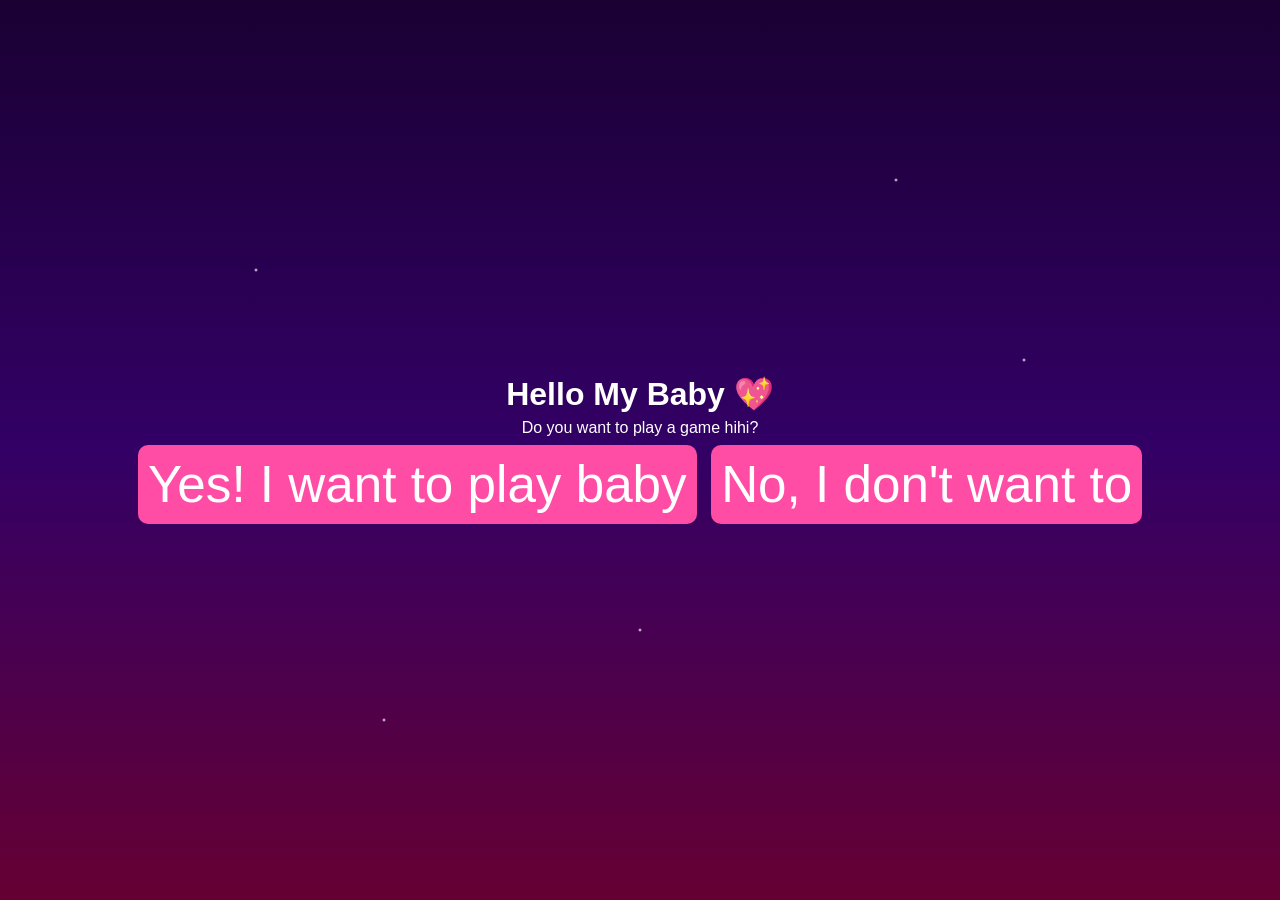
==== index.html @ bf1af163 "Add files via upload" ====
<!DOCTYPE html>
<html lang="en">
<head>
<meta charset="UTF-8">
<meta name="viewport" content="width=device-width, initial-scale=1.0">
<title>For My Darling Jessa</title>
<link rel="stylesheet" href="style.css">
</head>

<body>

<audio id="bgMusic" loop>
<source src="music.mp3" type="audio/mpeg">
</audio>

<!-- INTRO SCREEN -->
<div id="intro" class="screen active">
<h1>Hello My Baby 💖</h1>
<p>Do you want to play a game hihi?</p>
<div class="buttons">
<button id="yesBtn">Yes! I want to play baby</button>
<button id="noBtn">No, I don't want to</button>
</div>
</div>

<!-- MAZE SCREEN -->
<div id="mazeScreen" class="screen">
<h2>Find Me My Darling Jessa 💗</h2>
<canvas id="mazeCanvas" width="320" height="320"></canvas>
<div class="controls">
<button onclick="movePlayer(0,-1)">⬆</button><br>
<button onclick="movePlayer(-1,0)">⬅</button>
<button onclick="movePlayer(1,0)">➡</button>
<button onclick="movePlayer(0,1)">⬇</button>
</div>
</div>

<!-- HUG SCREEN -->
<div id="hugScreen" class="screen">
<div class="hug">
<span class="girl">👩</span>
<span class="heart">💖</span>
<span class="boy">👨</span>
</div>
<p class="hugText">You found me my darling...</p>
</div>

<!-- MESSAGE SCREEN -->
<div id="messageScreen" class="screen">
  <h2>For My Darling Jessa 💌</h2>
  <p id="loveMessage"></p>
</div>

<script src="script.js"></script>
</body>
</html>
---- style.css ----
/* BODY + STARRY NIGHT */
body{
  margin:0;
  font-family:Arial, sans-serif;
  color:white;
  text-align:center;
  overflow:hidden;
  background: linear-gradient(180deg,#1a0033,#330066,#660033);
  height:100vh;
}

body::before{
  content:"";
  position:fixed;
  top:0;
  left:0;
  width:100%;
  height:100%;
  background:
    radial-gradient(2px 2px at 20% 30%, white, transparent),
    radial-gradient(2px 2px at 80% 40%, white, transparent),
    radial-gradient(2px 2px at 50% 70%, white, transparent),
    radial-gradient(2px 2px at 30% 80%, white, transparent),
    radial-gradient(2px 2px at 70% 20%, white, transparent);
  animation:twinkle 5s infinite alternate;
  z-index:-1;
}

@keyframes twinkle{
  0%{opacity:.4}
  100%{opacity:.9}
}

/* SCREENS */
.screen{
  position:absolute;
  width:100%;
  height:100%;
  display:flex;
  flex-direction:column;
  justify-content:center;
  align-items:center;
  opacity:0;
  transform:scale(.9);
  transition:all .7s;
  pointer-events:none;
  padding:5px;
  box-sizing:border-box;
}

.screen.active{
  opacity:1;
  transform:scale(1);
  pointer-events:auto;
}

/* BUTTONS */
button{
  padding:10px;
  font-size:4vw; /* scales with screen width */
  border:none;
  border-radius:10px;
  margin:5px;
  background:#ff4da6;
  color:white;
  cursor:pointer;
  min-width:25vw;
  max-width:80vw;
}

button:hover{
  background:#ff1a8c;
}

/* MAZE */
#mazeCanvas{
  background:#fff;
  border:6px solid pink;
  border-radius:10px;
  margin-top:10px;
  width:90vw;
  max-width:400px;
  height:auto;
  aspect-ratio:1/1;
}

/* Controls */
.controls button{
  font-size:5vw;
  padding:2vw;
  margin:1vw;
}

/* HUG ANIMATION */
.hug{
  font-size:12vw; /* scales with screen */
  display:flex;
  align-items:center;
  gap:3vw;
  animation:hugMove 2s forwards;
}

.heart{
  animation:heartBeat 1s infinite;
}

@keyframes hugMove{
  0%{transform:scale(.5);opacity:0;}
  100%{transform:scale(1.2);opacity:1;}
}

@keyframes heartBeat{
  0%{transform:scale(1)}
  50%{transform:scale(1.3)}
  100%{transform:scale(1)}
}

/* LOVE MESSAGE BOX */
#messageScreen{
  display:flex;
  justify-content:center;
  align-items:center;
  flex-direction:column;
  width:100%;
  height:100%;
  background:linear-gradient(180deg,#330066,#660033);
  color:#fff;
  padding:5px;
  box-sizing:border-box;
}

#loveMessage{
  background: rgba(255, 77, 166, 0.25);
  border-radius: 20px;
  padding:5vw; /* scales padding */
  width:90%;
  max-width:600px;
  font-size:4vw; /* scales text */
  line-height:1.6;
  box-shadow: 0 8px 20px rgba(255,77,166,0.5);
  backdrop-filter: blur(5px);
  text-align:left;
  overflow:hidden;
  animation:fadeIn 1s ease forwards;
}

/* FLOATING HEARTS */
.heartFloat{
  position:absolute;
  font-size:5vw;
  animation:float 6s linear infinite;
}

@keyframes float{
  0%{transform:translateY(0)}
  100%{transform:translateY(-100vh)}
}

/* MAZE WALL GLOW */
.wall{
  background:#ff66b2;
  box-shadow:0 0 10px #ff66b2;
}

/* RESPONSIVE TEXT */
h1,h2,p{
  margin:3px;
}

/* MEDIA QUERIES FOR EXTRA TINY SCREENS */
@media (max-width:360px){
  button{font-size:12px; min-width:35vw; padding:6px;}
  .hug{font-size:50px; gap:10px;}
  #loveMessage{font-size:12px; padding:12px;}
}
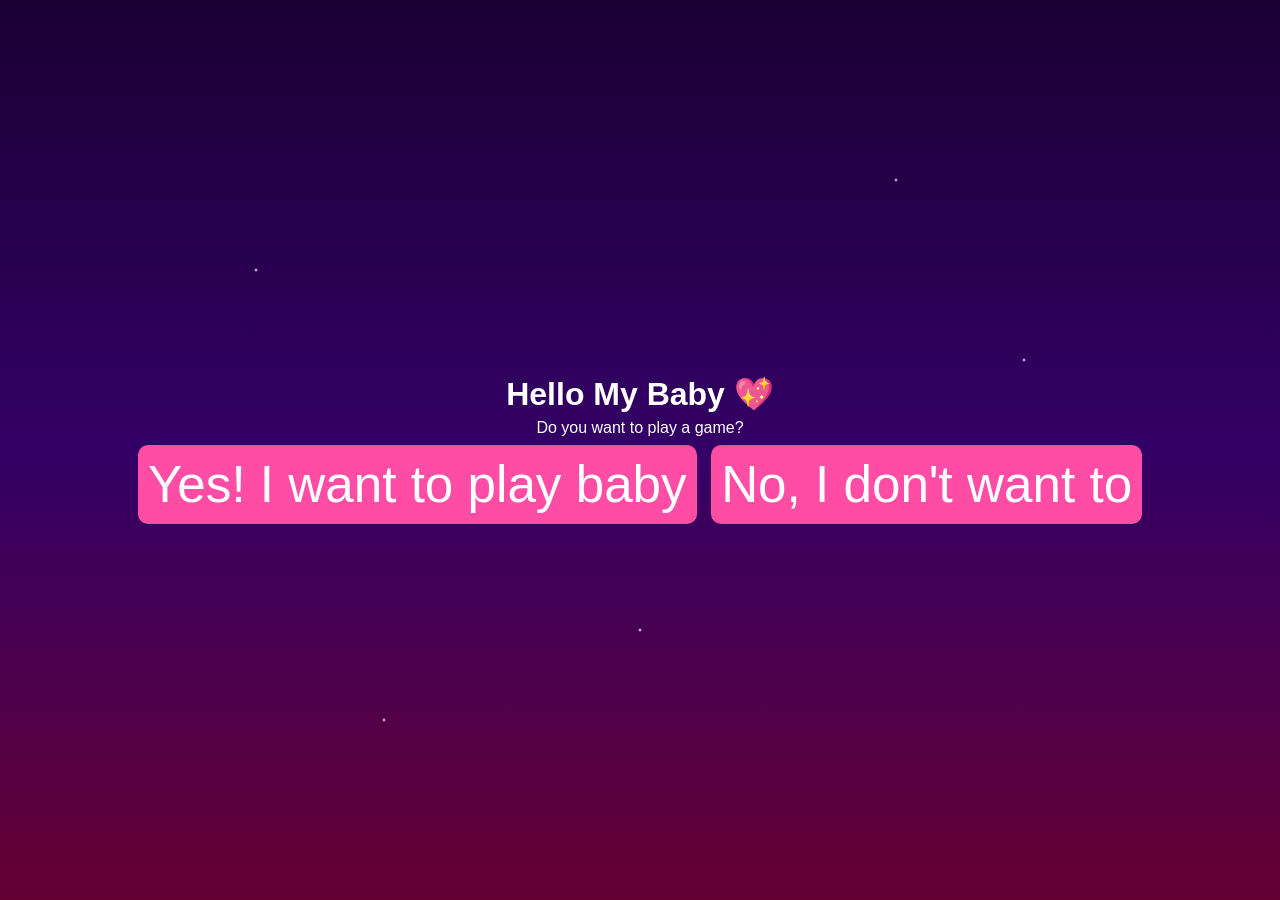
==== commit a83fc1a9: "Add files via upload" ====
--- a/index.html
+++ b/index.html
@@ -10,39 +10,39 @@
 <body>
 
 <audio id="bgMusic" loop>
-<source src="music.mp3" type="audio/mpeg">
+  <source src="music.mp3" type="audio/mpeg">
 </audio>
 
 <!-- INTRO SCREEN -->
 <div id="intro" class="screen active">
-<h1>Hello My Baby 💖</h1>
-<p>Do you want to play a game hihi?</p>
-<div class="buttons">
-<button id="yesBtn">Yes! I want to play baby</button>
-<button id="noBtn">No, I don't want to</button>
-</div>
+  <h1>Hello My Baby 💖</h1>
+  <p>Do you want to play a game?</p>
+  <div class="buttons">
+    <button id="yesBtn" type="button">Yes! I want to play baby</button>
+    <button id="noBtn" type="button">No, I don't want to</button>
+  </div>
 </div>
 
 <!-- MAZE SCREEN -->
 <div id="mazeScreen" class="screen">
-<h2>Find Me My Darling Jessa 💗</h2>
-<canvas id="mazeCanvas" width="320" height="320"></canvas>
-<div class="controls">
-<button onclick="movePlayer(0,-1)">⬆</button><br>
-<button onclick="movePlayer(-1,0)">⬅</button>
-<button onclick="movePlayer(1,0)">➡</button>
-<button onclick="movePlayer(0,1)">⬇</button>
-</div>
+  <h2>Find Me My Darling Jessa 💗</h2>
+  <canvas id="mazeCanvas"></canvas>
+  <div class="controls">
+    <button onclick="movePlayer(0,-1)">⬆</button><br>
+    <button onclick="movePlayer(-1,0)">⬅</button>
+    <button onclick="movePlayer(1,0)">➡</button>
+    <button onclick="movePlayer(0,1)">⬇</button>
+  </div>
 </div>
 
 <!-- HUG SCREEN -->
 <div id="hugScreen" class="screen">
-<div class="hug">
-<span class="girl">👩</span>
-<span class="heart">💖</span>
-<span class="boy">👨</span>
-</div>
-<p class="hugText">You found me my darling...</p>
+  <div class="hug">
+    <span class="girl">👩</span>
+    <span class="heart">💖</span>
+    <span class="boy">👨</span>
+  </div>
+  <p class="hugText">You found me, my darling...</p>
 </div>
 
 <!-- MESSAGE SCREEN -->
--- a/style.css
+++ b/style.css
@@ -1,7 +1,7 @@
-/* BODY + STARRY NIGHT */
+/* BODY + STAR SKY */
 body{
   margin:0;
-  font-family:Arial, sans-serif;
+  font-family:Arial,sans-serif;
   color:white;
   text-align:center;
   overflow:hidden;
@@ -57,7 +57,7 @@
 /* BUTTONS */
 button{
   padding:10px;
-  font-size:4vw; /* scales with screen width */
+  font-size:4vw;
   border:none;
   border-radius:10px;
   margin:5px;
@@ -93,7 +93,7 @@
 
 /* HUG ANIMATION */
 .hug{
-  font-size:12vw; /* scales with screen */
+  font-size:12vw;
   display:flex;
   align-items:center;
   gap:3vw;
@@ -132,10 +132,10 @@
 #loveMessage{
   background: rgba(255, 77, 166, 0.25);
   border-radius: 20px;
-  padding:5vw; /* scales padding */
+  padding:5vw;
   width:90%;
   max-width:600px;
-  font-size:4vw; /* scales text */
+  font-size:4vw;
   line-height:1.6;
   box-shadow: 0 8px 20px rgba(255,77,166,0.5);
   backdrop-filter: blur(5px);
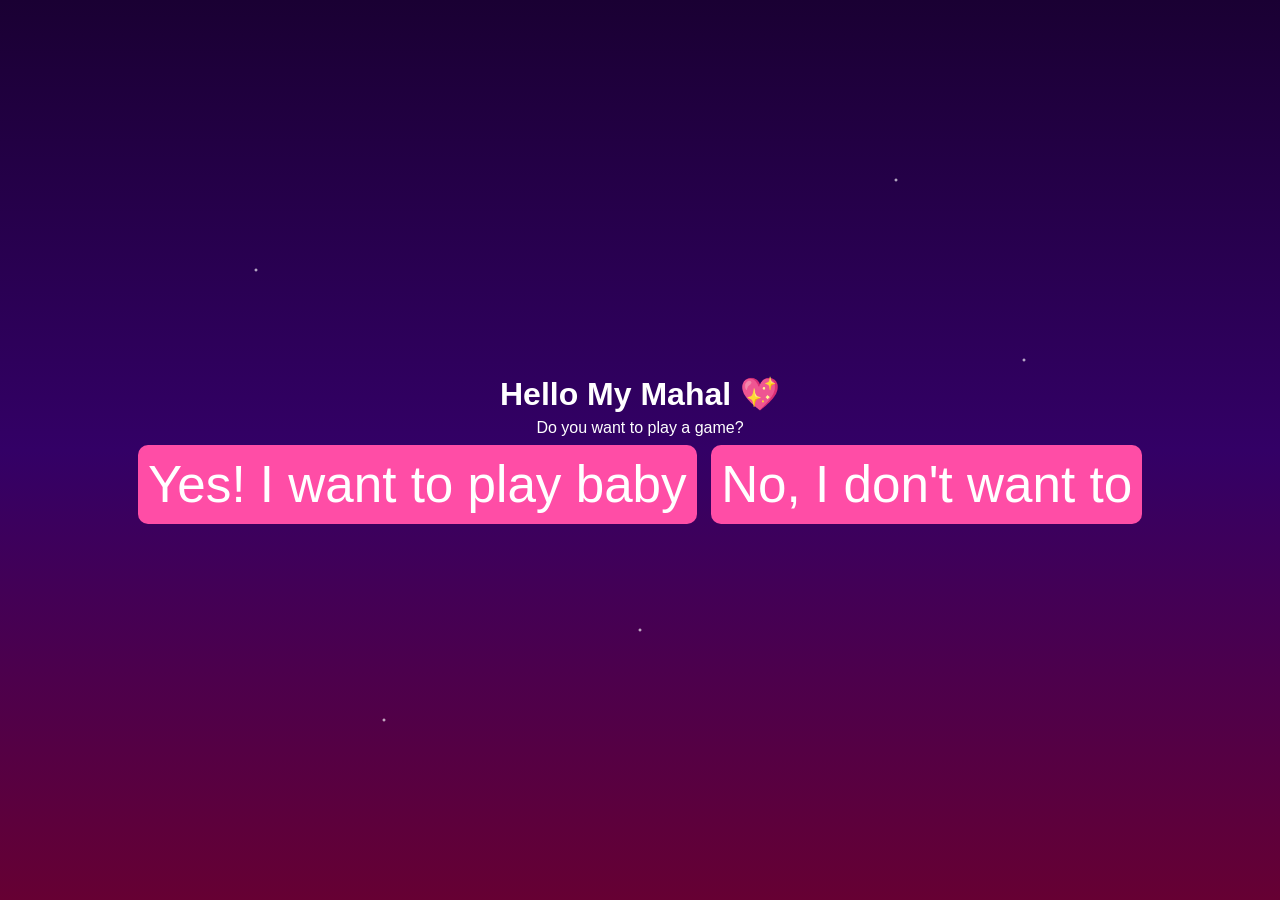
==== commit d8faf079: "Add files via upload" ====
--- a/index.html
+++ b/index.html
@@ -3,7 +3,7 @@
 <head>
 <meta charset="UTF-8">
 <meta name="viewport" content="width=device-width, initial-scale=1.0">
-<title>For My Darling Jessa</title>
+<title>For My Tofu</title>
 <link rel="stylesheet" href="style.css">
 </head>
 
@@ -15,7 +15,7 @@
 
 <!-- INTRO SCREEN -->
 <div id="intro" class="screen active">
-  <h1>Hello My Baby 💖</h1>
+  <h1>Hello My Mahal 💖</h1>
   <p>Do you want to play a game?</p>
   <div class="buttons">
     <button id="yesBtn" type="button">Yes! I want to play baby</button>
@@ -25,7 +25,7 @@
 
 <!-- MAZE SCREEN -->
 <div id="mazeScreen" class="screen">
-  <h2>Find Me My Darling Jessa 💗</h2>
+  <h2>Find Me My Baby 💗</h2>
   <canvas id="mazeCanvas"></canvas>
   <div class="controls">
     <button onclick="movePlayer(0,-1)">⬆</button><br>
@@ -42,15 +42,15 @@
     <span class="heart">💖</span>
     <span class="boy">👨</span>
   </div>
-  <p class="hugText">You found me, my darling...</p>
+  <p class="hugText">You found me, my mahal...</p>
 </div>
 
 <!-- MESSAGE SCREEN -->
 <div id="messageScreen" class="screen">
-  <h2>For My Darling Jessa 💌</h2>
+  <h2>For My Mahal tofu💌</h2>
   <p id="loveMessage"></p>
 </div>
 
 <script src="script.js"></script>
 </body>
-</html>+</html>
